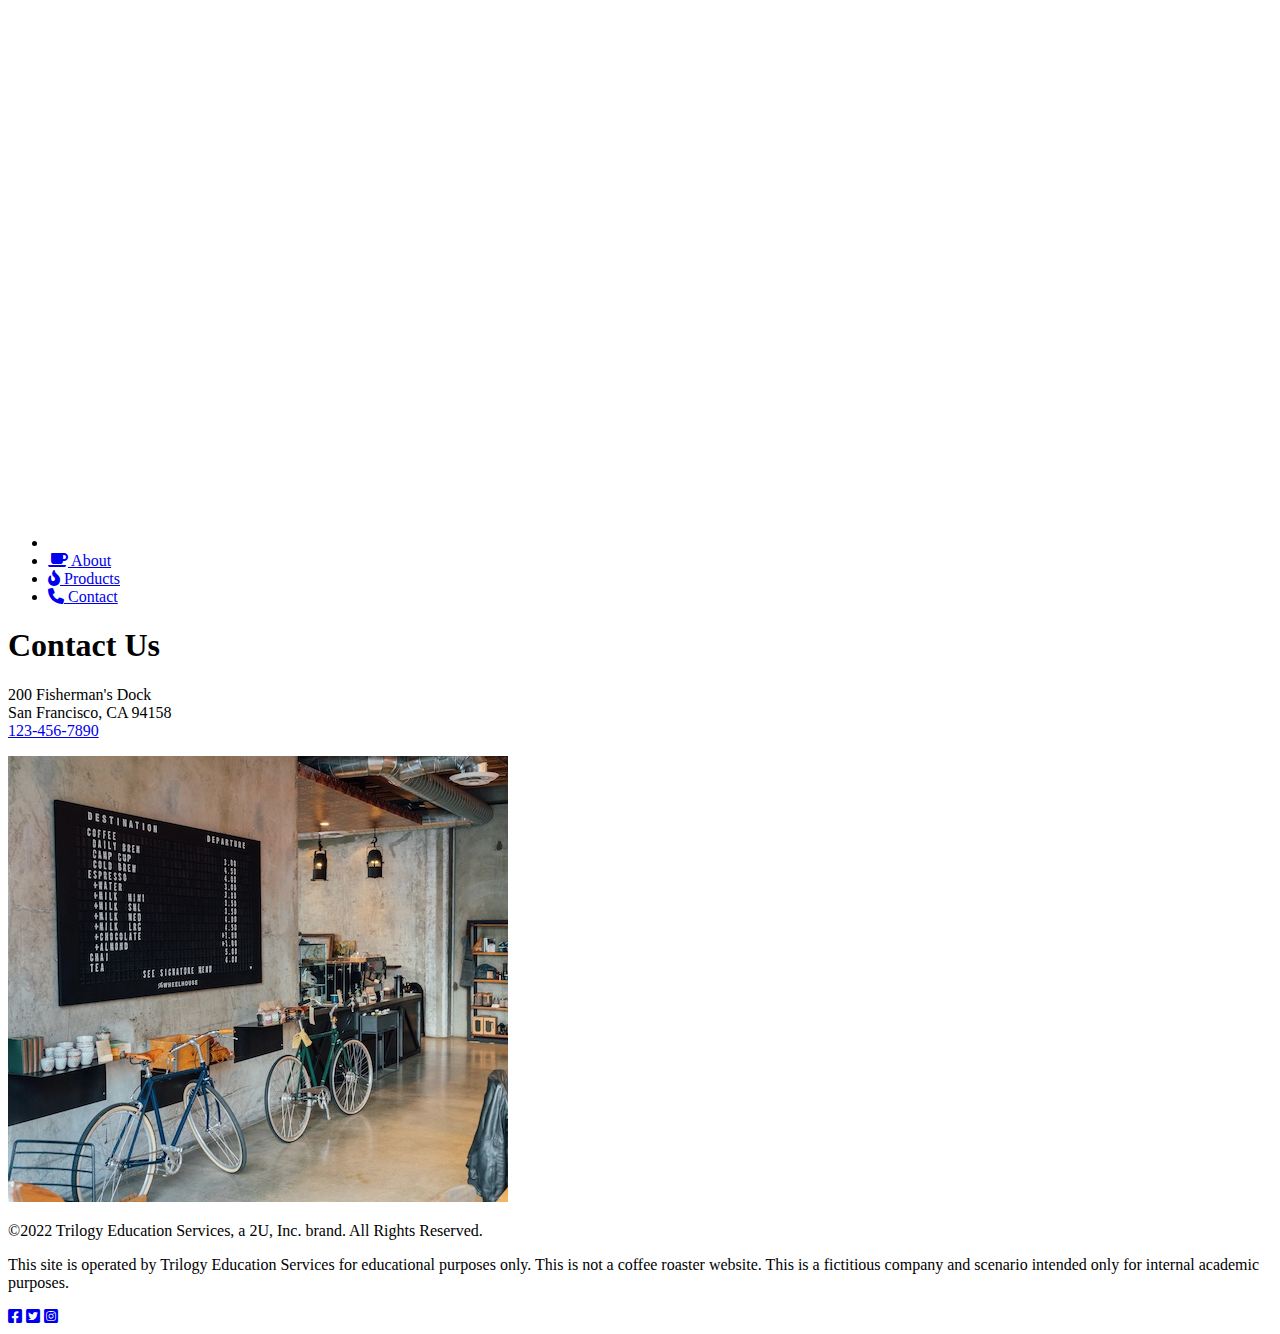
==== contact.html @ 603a6628 "Stylesheet href" ====
<!DOCTYPE html>
<html lang="en">

<head>
    <meta charset="UTF-8">
    <meta name="viewport" content="width=device-width, initial-scale=1.0">
    <title>Gulp Roast Coffee. Contact page</title>
    <!-- google fonts, stylesheet, and fontawesome -->
    <link rel="preconnect" href="https://fonts.googleapis.com">
    <link rel="preconnect" href="https://fonts.gstatic.com" crossorigin>
    <link href="https://fonts.googleapis.com/css2?family=Lato:wght@300;400;700&family=Poppins:wght@700&display=swap"
        rel="stylesheet">
    <link type="text/css" href="css/styles.css" rel="stylesheet">
    <link rel="stylesheet" href="https://cdnjs.cloudflare.com/ajax/libs/font-awesome/6.0.0/css/all.min.css"
        integrity="sha512-9usAa10IRO0HhonpyAIVpjrylPvoDwiPUiKdWk5t3PyolY1cOd4DSE0Ga+ri4AuTroPR5aQvXU9xC6qOPnzFeg=="
        crossorigin="anonymous" referrerpolicy="no-referrer" />
</head>

<body>
    <!-- main display of web page -->
    <header>
        <nav>
            <ul>
                <li class="logo">
                    <a href="home.html">
                        <img src="media/gulp-logo-light.png" alt="Gulp Roast Coffee Logo" /></a>
                </li>
                <li>
                    <a href="index.html"><span aria-hidden="true" class="fa-solid fa-mug-saucer"></span> About</a>
                </li>
                <li>
                    <a href="products.html"><span aria-hidden="true" class="fa-solid fa-fire-flame-curved"></span>
                        Products</a>
                </li>
                <li>
                    <a href="contact.html"><span aria-hidden="true" class="fa-solid fa-phone"></span>
                        Contact</a>
                </li>
            </ul>
        </nav>
    </header>

    <div class="container">
        <article>
            <h1>Contact Us</h1>
            <p>
                200 Fisherman's Dock<br>
                San Francisco, CA 94158<br>
                <a class="tel" href="tel:123-456-7890">123-456-7890</a>
            </p>
        </article>
        <picture>
            <img class="main-img-bike" src="media/gulp-menu.jpg" alt="Gulp Roast Coffee Menu" />
        </picture>
    </div>

    <div class="background"></div>

    <footer>
        <p>&copy;2022 Trilogy Education Services, a 2U, Inc. brand. All Rights Reserved.</p>
        <p class="disclaimer">
            This site is operated by Trilogy Education Services for educational purposes only. This is not a coffee
            roaster website. This is a fictitious company and scenario intended only for internal academic purposes.
        </p>

        <a href="https://www.facebook.com">
            <span class="fa-brands fa-facebook-square"></span></a>
        <a href="https://www.twitter.com">
            <span class="fa-brands fa-twitter-square"></span></a>
        <a href="https://www.instagram.com">
            <span class="fa-brands fa-instagram-square"></span> </a>

    </footer>
</body>

</html>
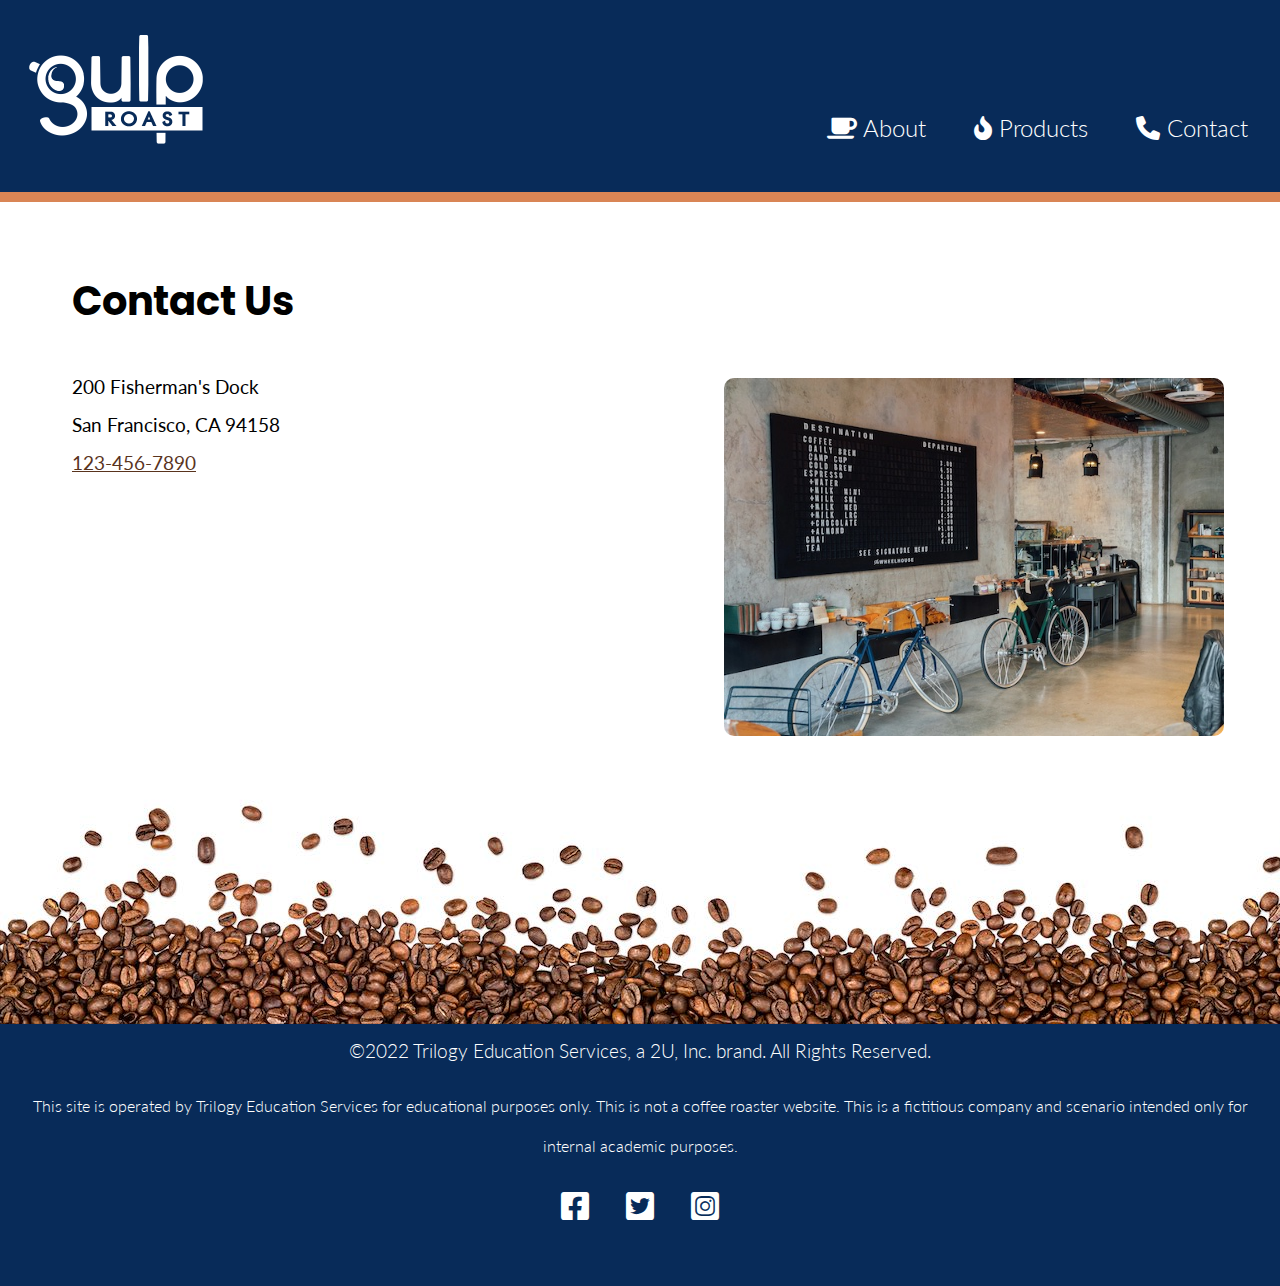
==== commit 8b882fea: "Stylesheet href product/home/contact" ====
--- a/contact.html
+++ b/contact.html
@@ -10,7 +10,7 @@
     <link rel="preconnect" href="https://fonts.gstatic.com" crossorigin>
     <link href="https://fonts.googleapis.com/css2?family=Lato:wght@300;400;700&family=Poppins:wght@700&display=swap"
         rel="stylesheet">
-    <link type="text/css" href="css/styles.css" rel="stylesheet">
+    <link type="text/css" href="./CSS/styles.css" rel="stylesheet">
     <link rel="stylesheet" href="https://cdnjs.cloudflare.com/ajax/libs/font-awesome/6.0.0/css/all.min.css"
         integrity="sha512-9usAa10IRO0HhonpyAIVpjrylPvoDwiPUiKdWk5t3PyolY1cOd4DSE0Ga+ri4AuTroPR5aQvXU9xC6qOPnzFeg=="
         crossorigin="anonymous" referrerpolicy="no-referrer" />
--- a/CSS/styles.css
+++ b/CSS/styles.css
@@ -0,0 +1,328 @@
+html {
+    box-sizing: border-box;
+}
+
+*,
+*::before,
+*::after {
+    box-sizing: inherit;
+}
+
+/* global styling */
+
+body {
+    font-family: "Lato", "Poppins", "Arial";
+    font-size: 19.2px;
+    background-color: #ffffff;
+    line-height: 2;
+    margin: 0;
+    padding: 0;
+}
+
+img {
+    max-width: 100%;
+    border-radius: 10px;
+}
+
+h1,
+h2 {
+    font-family: "Poppins";
+}
+
+h1 {
+    font-size: 40px;
+}
+
+h2 {
+    font-size: 19.2px;
+}
+
+a {
+    color: #ffffff;
+    text-decoration: none;
+}
+
+a:hover {
+    color: #d98555;
+}
+
+article {
+    padding: 16px;
+}
+
+/*header*/
+
+header {
+    background-color: #082b59;
+    border-bottom: 10px solid #d98555;
+}
+
+/* navbar */
+
+nav {
+    margin: 0 1rem;
+}
+
+nav ul {
+    margin: 0;
+    padding: 0;
+    list-style-type: none;
+}
+
+nav a {
+    text-decoration: none;
+    padding: 0.5rem 1rem;
+    display: block;
+    background-color: #082b59;
+    color: #ffffff;
+    margin: 0 0 2rem 0;
+    text-align: center;
+    font-size: 24px;
+    font-weight: 300;
+}
+
+nav a:hover {
+    color: #d98555;
+}
+
+nav img {
+    max-width: 200px;
+}
+
+nav .logo a {
+    background-color: transparent;
+    margin: 0;
+}
+
+/*links in main sections*/
+
+.map,
+.tel {
+    color: #59331d;
+    text-decoration: underline;
+}
+
+button {
+    background-color: #59331d;
+    border: none;
+    color: white;
+    text-align: center;
+    padding: 1rem;
+    border-radius: 7px;
+    font-family: "Lato";
+    font-weight: 300;
+    font-size: 19.2px;
+}
+
+button a {
+    text-decoration: none;
+}
+
+/*footer*/
+
+footer {
+    background-color: #082b59;
+    text-align: center;
+    margin: 0;
+    padding-bottom: 48px;
+}
+
+footer p {
+    color: #ffffff;
+    text-align: center;
+    margin: 0;
+    font-weight: 300;
+    padding: 8px;
+}
+
+.disclaimer {
+    font-size: 16px;
+    line-height: 2.5;
+}
+
+
+footer span {
+    color: #ffffff;
+    padding: 16px;
+    font-size: 32px;
+}
+
+
+/*background img*/
+.background {
+    background: url("../media/gulp-bottom-beans.jpg");
+    width: 100vw;
+    height: 240px;
+}
+
+/*Img*/
+.container img, .main-img {
+    display: block;
+    margin-left: auto;
+    margin-right: auto;
+    margin-top: 32px;
+    margin-bottom: 32px;
+    width: 327px;
+}
+
+
+
+/* specific styling for products page */
+.prodcontainer {
+    max-width: 1200px;
+    margin: 0 16px;
+    padding: 1rem 1rem;
+}
+
+.prodcontainer img {
+    display: block;
+    margin-left: auto;
+    margin-right: auto;
+    margin-bottom: 16px;
+    width: 279px;
+}
+
+
+/* layout - mobile first! */
+.container,
+.home,
+.products {
+    max-width: 1200px;
+    margin: 0 auto;
+    padding: 1rem 1rem;
+}
+
+/*550px Change nav to horizontal under logo with flexbox & backgd image to 100vw*/
+@media (min-width: 550px) {
+    .background {
+        background: url("../media/gulp-bottom-beans.jpg");
+        width: 100vw;
+        height: 240px;
+    }
+
+    nav {
+        margin-left: 0;
+        padding-top: 16px;
+    }
+
+    nav ul {
+        display: flex;
+        flex-flow: row wrap;
+        gap: 1rem;
+        justify-content: center;
+    }
+
+    nav a {
+        margin: 0 0 2rem 0;
+    }
+
+    .logo {
+        flex-basis: 100%;
+        text-align: center;
+    }
+
+    .main-img-bike{
+        max-width: none !important;
+        height: 200px;
+
+    }
+}
+
+/*750px change responsive img to vertical in css grid & backgd image
+change prodcontainer for 2 columns*/
+
+@media (min-width: 750px) {
+    .background {
+        background: url("../media/gulp-bottom-beans.jpg");
+        width: 100vw;
+        height: 240px;
+    }
+
+    .container {
+        display: grid;
+        grid-template-columns: 2fr 1fr;
+    }
+
+    .container img{
+        max-width: none !important;
+        width: 269px;
+        height: 436px;
+        margin-top: 10rem;
+    }
+
+   /*rework*/
+    .main-img-bike{
+        max-width: none !important;
+        width: 360px;
+        height: 321px;
+
+    }
+
+    .prodcontainer {
+        display: grid;
+        grid-template-columns: repeat(2, 1fr);
+        gap: 2rem;
+    }
+
+    .prodcontainer {
+        display: grid;
+        grid-template-columns: repeat(2, 1fr);
+        gap: 10px; /* Adjust the gap value as needed */
+    }
+
+    .prodcontainer img{
+        width: 303px;
+    }
+  
+    .prodcontainer h2{
+        margin: 0;
+    }
+
+}
+
+/*900px change nav bar to horizontal, responsive img to horizontal big in css grid & backgd image.
+change prodcontainer for 3 columns, 2 rows*/
+@media (min-width: 900px) {
+    .background {
+        background: url("../media/gulp-bottom-beans.jpg");
+        width: 100vw;
+        height: 240px;
+    }
+
+    nav ul {
+        justify-content: flex-start;
+    }
+
+    nav a {
+        margin-top: 5rem;
+    }
+
+    .logo {
+        flex-basis: auto;
+        margin-right: auto;
+    }
+
+    .container img{
+        max-width: none !important;
+        width: 500px;
+        height: 358px;
+        margin-top: 10rem;
+    }
+
+    .prodcontainer {
+        display: grid;
+        grid-template-columns: repeat(3, 1fr);
+        gap: 10px; /* Adjust the gap value as needed */
+    }
+    .blend{
+        font-size: 17.6px;
+        text-align: left;
+        padding: 0 8px;
+    }
+
+    .prodcontainer img{
+        width: 384px;;
+    }
+    
+
+}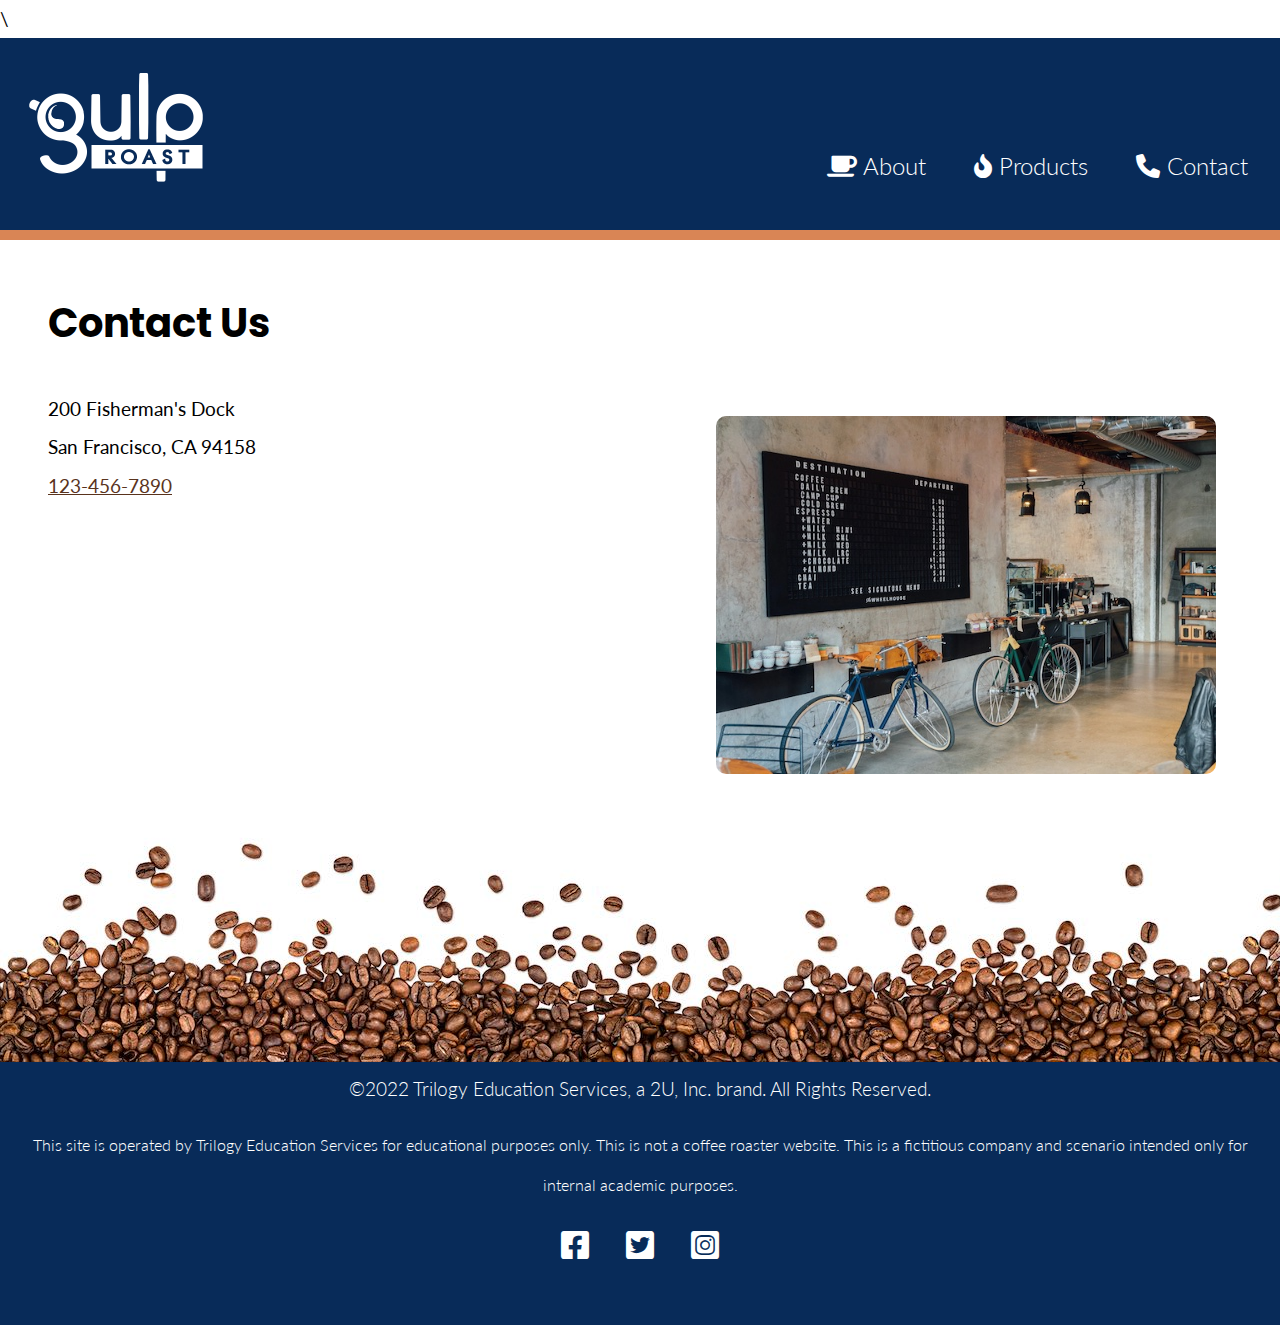
==== commit 5ca43749: "Main-img resizing for Contact and Home, other padding/margin fixes" ====
--- a/contact.html
+++ b/contact.html
@@ -10,7 +10,9 @@
     <link rel="preconnect" href="https://fonts.gstatic.com" crossorigin>
     <link href="https://fonts.googleapis.com/css2?family=Lato:wght@300;400;700&family=Poppins:wght@700&display=swap"
         rel="stylesheet">
-    <link type="text/css" href="./CSS/styles.css" rel="stylesheet">
+    <!-- stylesheet -->
+    <link type="text/css" href="./CSS/styles.css" rel="stylesheet">\
+    <!-- fontawesome -->
     <link rel="stylesheet" href="https://cdnjs.cloudflare.com/ajax/libs/font-awesome/6.0.0/css/all.min.css"
         integrity="sha512-9usAa10IRO0HhonpyAIVpjrylPvoDwiPUiKdWk5t3PyolY1cOd4DSE0Ga+ri4AuTroPR5aQvXU9xC6qOPnzFeg=="
         crossorigin="anonymous" referrerpolicy="no-referrer" />
--- a/CSS/styles.css
+++ b/CSS/styles.css
@@ -81,23 +81,19 @@
     font-weight: 300;
 }
 
-nav a:hover {
-    color: #d98555;
-}
-
 nav img {
     max-width: 200px;
 }
 
 nav .logo a {
-    background-color: transparent;
     margin: 0;
 }
 
 /*links in main sections*/
 
 .map,
-.tel {
+.tel,
+.product-link {
     color: #59331d;
     text-decoration: underline;
 }
@@ -129,7 +125,6 @@
 
 footer p {
     color: #ffffff;
-    text-align: center;
     margin: 0;
     font-weight: 300;
     padding: 8px;
@@ -147,6 +142,14 @@
     font-size: 32px;
 }
 
+
+/* layout - mobile first! */
+.container,
+.products {
+    max-width: 1200px;
+    margin: 0 auto;
+    padding: 1rem 1rem;
+}
 
 /*background img*/
 .background {
@@ -155,8 +158,8 @@
     height: 240px;
 }
 
-/*Img*/
-.container img, .main-img {
+/*img in About, Contact, Home*/
+.main-img, .main-img-bike, .main-img-home{
     display: block;
     margin-left: auto;
     margin-right: auto;
@@ -165,8 +168,6 @@
     width: 327px;
 }
 
-
-
 /* specific styling for products page */
 .prodcontainer {
     max-width: 1200px;
@@ -183,16 +184,9 @@
 }
 
 
-/* layout - mobile first! */
-.container,
-.home,
-.products {
-    max-width: 1200px;
-    margin: 0 auto;
-    padding: 1rem 1rem;
-}
-
-/*550px Change nav to horizontal under logo with flexbox & backgd image to 100vw*/
+
+
+/*550px background / nav to horizontal under logo with flexbox */
 @media (min-width: 550px) {
     .background {
         background: url("../media/gulp-bottom-beans.jpg");
@@ -221,15 +215,13 @@
         text-align: center;
     }
 
-    .main-img-bike{
+    .main-img-bike {
         max-width: none !important;
-        height: 200px;
-
-    }
-}
-
-/*750px change responsive img to vertical in css grid & backgd image
-change prodcontainer for 2 columns*/
+
+    }
+}
+
+/*750px background /  vertical About img in css grid / prodcontainer for 2 columns */
 
 @media (min-width: 750px) {
     .background {
@@ -241,47 +233,54 @@
     .container {
         display: grid;
         grid-template-columns: 2fr 1fr;
-    }
-
-    .container img{
+        margin: 0 2rem;
+    }
+
+    article {
+        padding: 0;
+        margin-right: 1rem;
+    }
+
+    
+    .prodcontainer {
+        display: grid;
+        grid-template-columns: repeat(2, 1fr);
+    }
+
+    .prodcontainer img {
+        width: 303px;
+    }
+
+    .prodcontainer h2 {
+        margin: 0;
+    }
+
+    /* Img*/
+
+    .main-img {
         max-width: none !important;
         width: 269px;
         height: 436px;
         margin-top: 10rem;
     }
 
-   /*rework*/
-    .main-img-bike{
+    .main-img-bike {
+        width: auto;
+        height: 321px;
+    }
+
+    .main-img-home {
         max-width: none !important;
-        width: 360px;
-        height: 321px;
-
-    }
-
-    .prodcontainer {
-        display: grid;
-        grid-template-columns: repeat(2, 1fr);
-        gap: 2rem;
-    }
-
-    .prodcontainer {
-        display: grid;
-        grid-template-columns: repeat(2, 1fr);
-        gap: 10px; /* Adjust the gap value as needed */
-    }
-
-    .prodcontainer img{
-        width: 303px;
-    }
-  
-    .prodcontainer h2{
-        margin: 0;
-    }
-
-}
+        width: 302px;
+        height: 201px;
+        margin-top: 9rem;
+    }
+
+}
+
 
 /*900px change nav bar to horizontal, responsive img to horizontal big in css grid & backgd image.
-change prodcontainer for 3 columns, 2 rows*/
+change prodcontainer for 3 columns*/
 @media (min-width: 900px) {
     .background {
         background: url("../media/gulp-bottom-beans.jpg");
@@ -302,7 +301,11 @@
         margin-right: auto;
     }
 
-    .container img{
+    article{
+        margin-right: 1rem;
+    }
+
+    .container img {
         max-width: none !important;
         width: 500px;
         height: 358px;
@@ -312,17 +315,18 @@
     .prodcontainer {
         display: grid;
         grid-template-columns: repeat(3, 1fr);
-        gap: 10px; /* Adjust the gap value as needed */
-    }
-    .blend{
+        gap: 1rem;
+        /* Adjust the gap value as needed */
+    }
+
+    .prodcontainer img {
+        width: 384px;
+    }
+
+    .blend {
         font-size: 17.6px;
         text-align: left;
         padding: 0 8px;
     }
 
-    .prodcontainer img{
-        width: 384px;;
-    }
-    
-
 }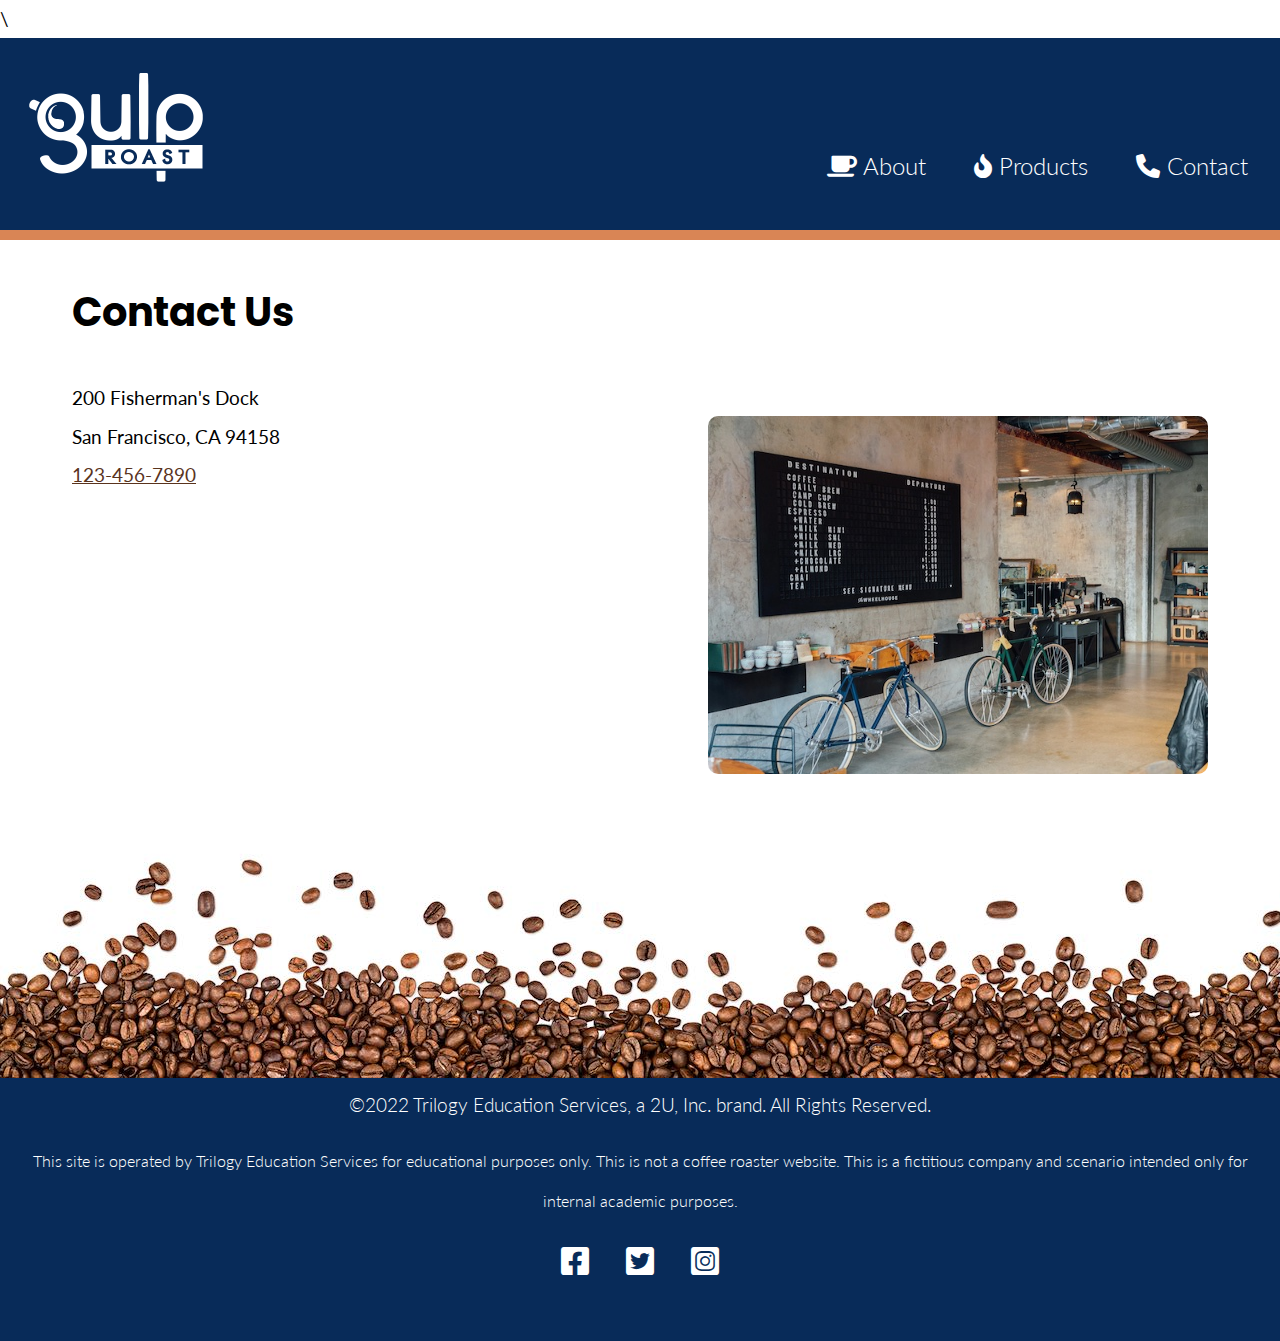
==== commit c4f5d0cc: "Backg imag alt caption, spacing fixes" ====
--- a/contact.html
+++ b/contact.html
@@ -56,7 +56,7 @@
         </picture>
     </div>
 
-    <div class="background"></div>
+    <div class="background" title="coffee beans"></div>
 
     <footer>
         <p>&copy;2022 Trilogy Education Services, a 2U, Inc. brand. All Rights Reserved.</p>
--- a/CSS/styles.css
+++ b/CSS/styles.css
@@ -31,6 +31,7 @@
 
 h1 {
     font-size: 40px;
+    margin-top: 0;
 }
 
 h2 {
@@ -148,7 +149,7 @@
 .products {
     max-width: 1200px;
     margin: 0 auto;
-    padding: 1rem 1rem;
+    padding: 2rem 2rem;
 }
 
 /*background img*/
@@ -159,7 +160,9 @@
 }
 
 /*img in About, Contact, Home*/
-.main-img, .main-img-bike, .main-img-home{
+.main-img,
+.main-img-bike,
+.main-img-home {
     display: block;
     margin-left: auto;
     margin-right: auto;
@@ -217,7 +220,6 @@
 
     .main-img-bike {
         max-width: none !important;
-
     }
 }
 
@@ -233,7 +235,7 @@
     .container {
         display: grid;
         grid-template-columns: 2fr 1fr;
-        margin: 0 2rem;
+        margin: 0 auto;
     }
 
     article {
@@ -241,10 +243,12 @@
         margin-right: 1rem;
     }
 
-    
+    /* Products page */
     .prodcontainer {
         display: grid;
         grid-template-columns: repeat(2, 1fr);
+        gap: 16px;
+        margin: 0;
     }
 
     .prodcontainer img {
@@ -255,18 +259,18 @@
         margin: 0;
     }
 
-    /* Img*/
-
+    /* Imgs*/
     .main-img {
         max-width: none !important;
         width: 269px;
         height: 436px;
-        margin-top: 10rem;
+        margin-top:9rem;
     }
 
     .main-img-bike {
         width: auto;
         height: 321px;
+        margin-top: 9rem;
     }
 
     .main-img-home {
@@ -301,7 +305,7 @@
         margin-right: auto;
     }
 
-    article{
+    article {
         margin-right: 1rem;
     }
 
@@ -309,14 +313,17 @@
         max-width: none !important;
         width: 500px;
         height: 358px;
-        margin-top: 10rem;
-    }
-
+        margin-top: 9rem;
+    }
+
+    /* Products page */
     .prodcontainer {
+        max-width: none !important;
+        padding: 0;
+        margin: 0;
         display: grid;
         grid-template-columns: repeat(3, 1fr);
-        gap: 1rem;
-        /* Adjust the gap value as needed */
+        gap: 16px;
     }
 
     .prodcontainer img {
@@ -326,7 +333,11 @@
     .blend {
         font-size: 17.6px;
         text-align: left;
-        padding: 0 8px;
+        padding: 0;
+    }
+
+    h2 {
+        font-size: 26.4px;
     }
 
 }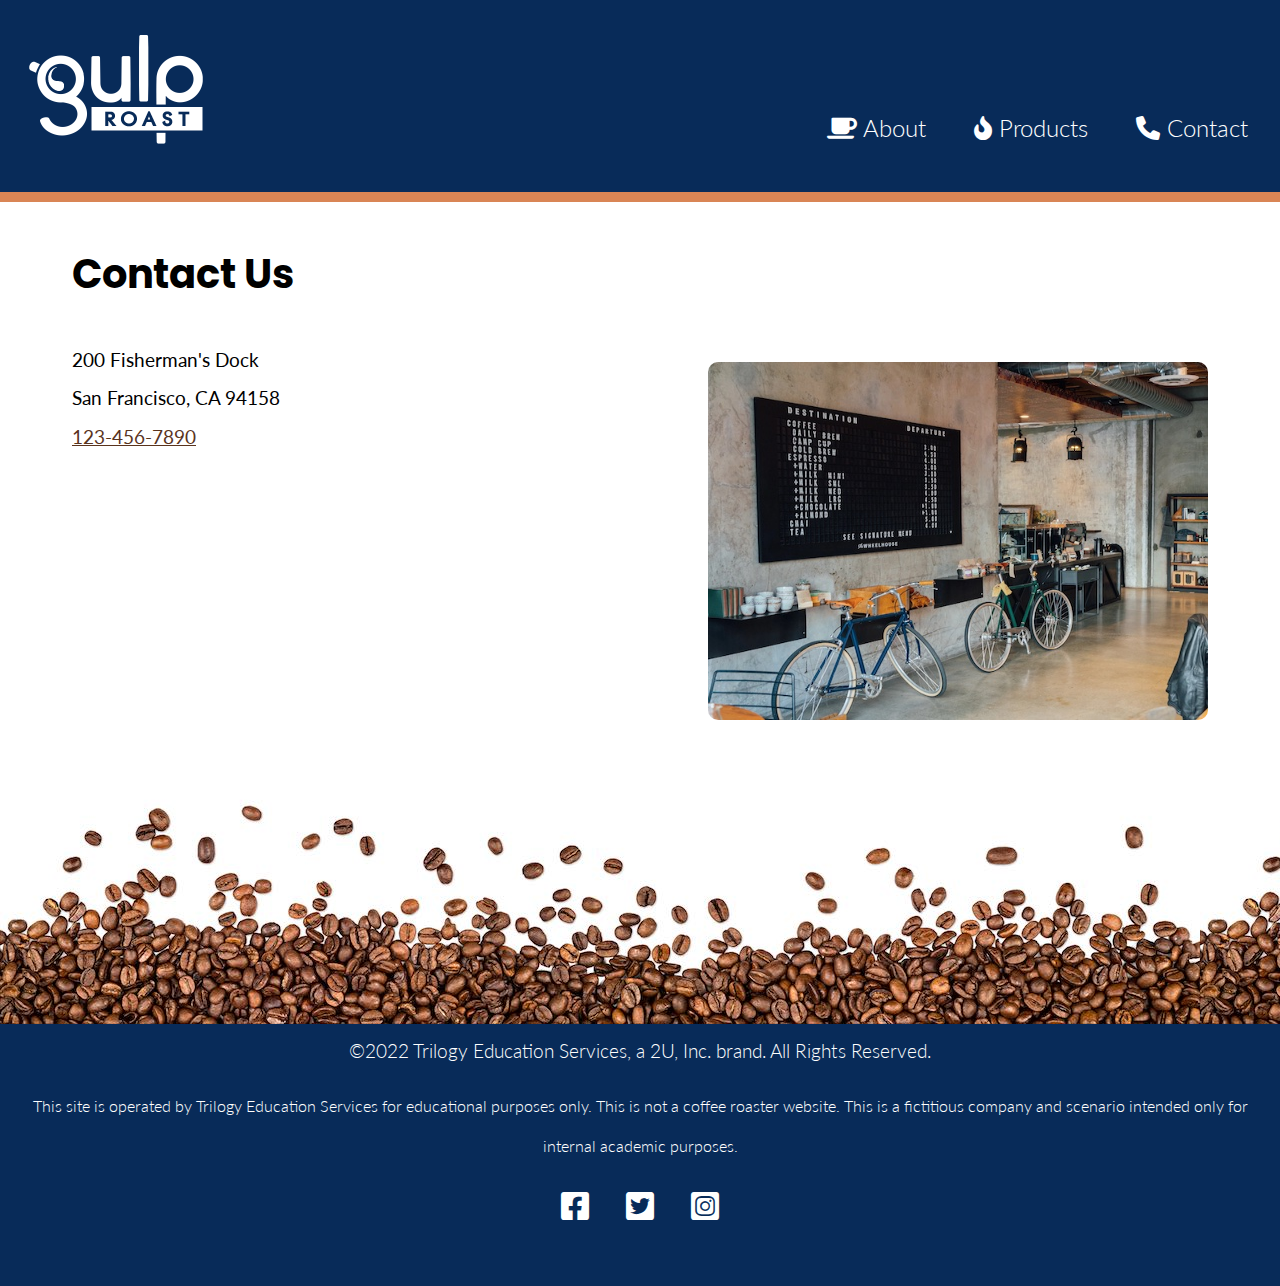
==== commit ff4b0624: "Fixes. Spacing on main img" ====
--- a/contact.html
+++ b/contact.html
@@ -11,7 +11,7 @@
     <link href="https://fonts.googleapis.com/css2?family=Lato:wght@300;400;700&family=Poppins:wght@700&display=swap"
         rel="stylesheet">
     <!-- stylesheet -->
-    <link type="text/css" href="./CSS/styles.css" rel="stylesheet">\
+    <link type="text/css" href="./CSS/styles.css" rel="stylesheet">
     <!-- fontawesome -->
     <link rel="stylesheet" href="https://cdnjs.cloudflare.com/ajax/libs/font-awesome/6.0.0/css/all.min.css"
         integrity="sha512-9usAa10IRO0HhonpyAIVpjrylPvoDwiPUiKdWk5t3PyolY1cOd4DSE0Ga+ri4AuTroPR5aQvXU9xC6qOPnzFeg=="
--- a/CSS/styles.css
+++ b/CSS/styles.css
@@ -190,7 +190,7 @@
 
 
 /*550px background / nav to horizontal under logo with flexbox */
-@media (min-width: 550px) {
+@media (min-width: 576px) {
     .background {
         background: url("../media/gulp-bottom-beans.jpg");
         width: 100vw;
@@ -225,7 +225,7 @@
 
 /*750px background /  vertical About img in css grid / prodcontainer for 2 columns */
 
-@media (min-width: 750px) {
+@media (min-width: 768px) {
     .background {
         background: url("../media/gulp-bottom-beans.jpg");
         width: 100vw;
@@ -285,7 +285,7 @@
 
 /*900px change nav bar to horizontal, responsive img to horizontal big in css grid & backgd image.
 change prodcontainer for 3 columns*/
-@media (min-width: 900px) {
+@media (min-width: 992px) {
     .background {
         background: url("../media/gulp-bottom-beans.jpg");
         width: 100vw;
@@ -313,7 +313,7 @@
         max-width: none !important;
         width: 500px;
         height: 358px;
-        margin-top: 9rem;
+        margin-top: 8rem;
     }
 
     /* Products page */
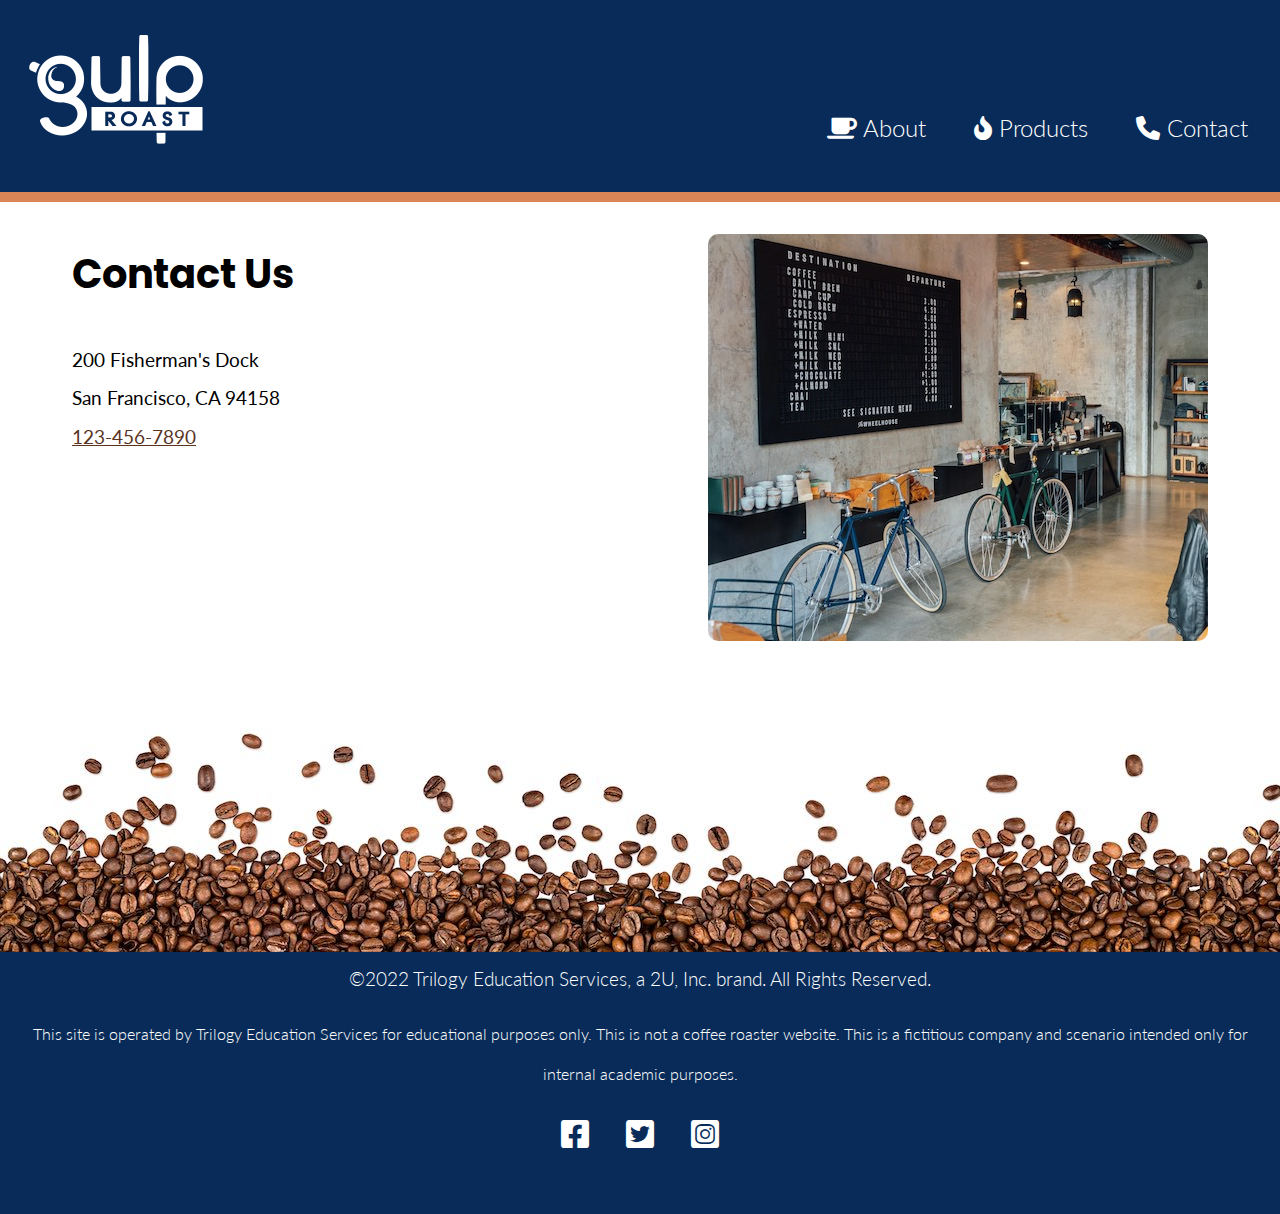
==== commit 5ce43d35: "Containe for bike img. Spacing fixes" ====
--- a/contact.html
+++ b/contact.html
@@ -51,9 +51,11 @@
                 <a class="tel" href="tel:123-456-7890">123-456-7890</a>
             </p>
         </article>
+        <div class="main-img-bike-container">
         <picture>
             <img class="main-img-bike" src="media/gulp-menu.jpg" alt="Gulp Roast Coffee Menu" />
         </picture>
+        </div>
     </div>
 
     <div class="background" title="coffee beans"></div>
--- a/CSS/styles.css
+++ b/CSS/styles.css
@@ -11,8 +11,8 @@
 /* global styling */
 
 body {
-    font-family: "Lato", "Poppins", "Arial";
-    font-size: 19.2px;
+    font-family: "Lato", "Poppins", "Sans-serif";
+    font-size: 1.2rem;
     background-color: #ffffff;
     line-height: 2;
     margin: 0;
@@ -30,12 +30,12 @@
 }
 
 h1 {
-    font-size: 40px;
+    font-size: 2.5rem;
     margin-top: 0;
 }
 
 h2 {
-    font-size: 19.2px;
+    font-size: 1.2rem;
 }
 
 a {
@@ -48,7 +48,7 @@
 }
 
 article {
-    padding: 16px;
+    padding: 0.5rem;
 }
 
 /*header*/
@@ -78,7 +78,7 @@
     color: #ffffff;
     margin: 0 0 2rem 0;
     text-align: center;
-    font-size: 24px;
+    font-size: 1.5rem;
     font-weight: 300;
 }
 
@@ -108,7 +108,7 @@
     border-radius: 7px;
     font-family: "Lato";
     font-weight: 300;
-    font-size: 19.2px;
+    font-size: 1.2rem;
 }
 
 button a {
@@ -121,26 +121,26 @@
     background-color: #082b59;
     text-align: center;
     margin: 0;
-    padding-bottom: 48px;
+    padding-bottom: 3rem;
 }
 
 footer p {
     color: #ffffff;
     margin: 0;
     font-weight: 300;
-    padding: 8px;
+    padding: 0.5rem;
 }
 
 .disclaimer {
-    font-size: 16px;
+    font-size: 1rem;
     line-height: 2.5;
 }
 
 
 footer span {
     color: #ffffff;
-    padding: 16px;
-    font-size: 32px;
+    padding: 1rem;
+    font-size: 2rem;
 }
 
 
@@ -159,30 +159,41 @@
     height: 240px;
 }
 
-/*img in About, Contact, Home*/
+/*img in About, Home, Contact*/
 .main-img,
-.main-img-bike,
 .main-img-home {
     display: block;
     margin-left: auto;
     margin-right: auto;
-    margin-top: 32px;
-    margin-bottom: 32px;
+    margin-top: 2rem;
+    margin-bottom: 2rem;
     width: 327px;
 }
+
+.main-img-bike-container{
+    width: 327;
+    height: 200px;
+    overflow: hidden;
+    border-radius: 10px;
+}
+
+.main-img-bike{
+    margin-top: -39px;
+    margin-bottom: -39px;
+}
+
 
 /* specific styling for products page */
 .prodcontainer {
     max-width: 1200px;
-    margin: 0 16px;
-    padding: 1rem 1rem;
+    margin: 0 1rem;
 }
 
 .prodcontainer img {
     display: block;
     margin-left: auto;
     margin-right: auto;
-    margin-bottom: 16px;
+    margin-bottom: 1rem;
     width: 279px;
 }
 
@@ -199,7 +210,7 @@
 
     nav {
         margin-left: 0;
-        padding-top: 16px;
+        padding-top: 1rem;
     }
 
     nav ul {
@@ -247,7 +258,7 @@
     .prodcontainer {
         display: grid;
         grid-template-columns: repeat(2, 1fr);
-        gap: 16px;
+        gap: 1rem;
         margin: 0;
     }
 
@@ -264,20 +275,24 @@
         max-width: none !important;
         width: 269px;
         height: 436px;
-        margin-top:9rem;
-    }
-
+        margin-top: 8rem;
+    }
+
+    .main-img-bike-container{
+        width: 360px;
+        height: 321px;
+        border-radius: 10px;
+    }
     .main-img-bike {
-        width: auto;
-        height: 321px;
-        margin-top: 9rem;
+        width: 360px;
+        height: 321px;   
     }
 
     .main-img-home {
         max-width: none !important;
         width: 302px;
         height: 201px;
-        margin-top: 9rem;
+        margin-top: 8rem;
     }
 
 }
@@ -309,11 +324,26 @@
         margin-right: 1rem;
     }
 
-    .container img {
+    .products{
+        padding: 2rem 0;
+    }
+
+    .main-img, .main-img-home {
         max-width: none !important;
         width: 500px;
         height: 358px;
         margin-top: 8rem;
+    }
+
+    .main-img-bike-container{
+        width: 500px;
+        height: 446px;
+        border-radius: 10px;
+    }
+    
+    .main-img-bike {
+        width: 500px;
+        height: 446px;   
     }
 
     /* Products page */
@@ -323,11 +353,12 @@
         margin: 0;
         display: grid;
         grid-template-columns: repeat(3, 1fr);
-        gap: 16px;
+        gap: 1rem;
     }
 
     .prodcontainer img {
         width: 384px;
+        height: 255px;
     }
 
     .blend {
@@ -337,7 +368,8 @@
     }
 
     h2 {
-        font-size: 26.4px;
+        font-size: 1.65rem;
+        line-height: 1.5;
     }
 
 }